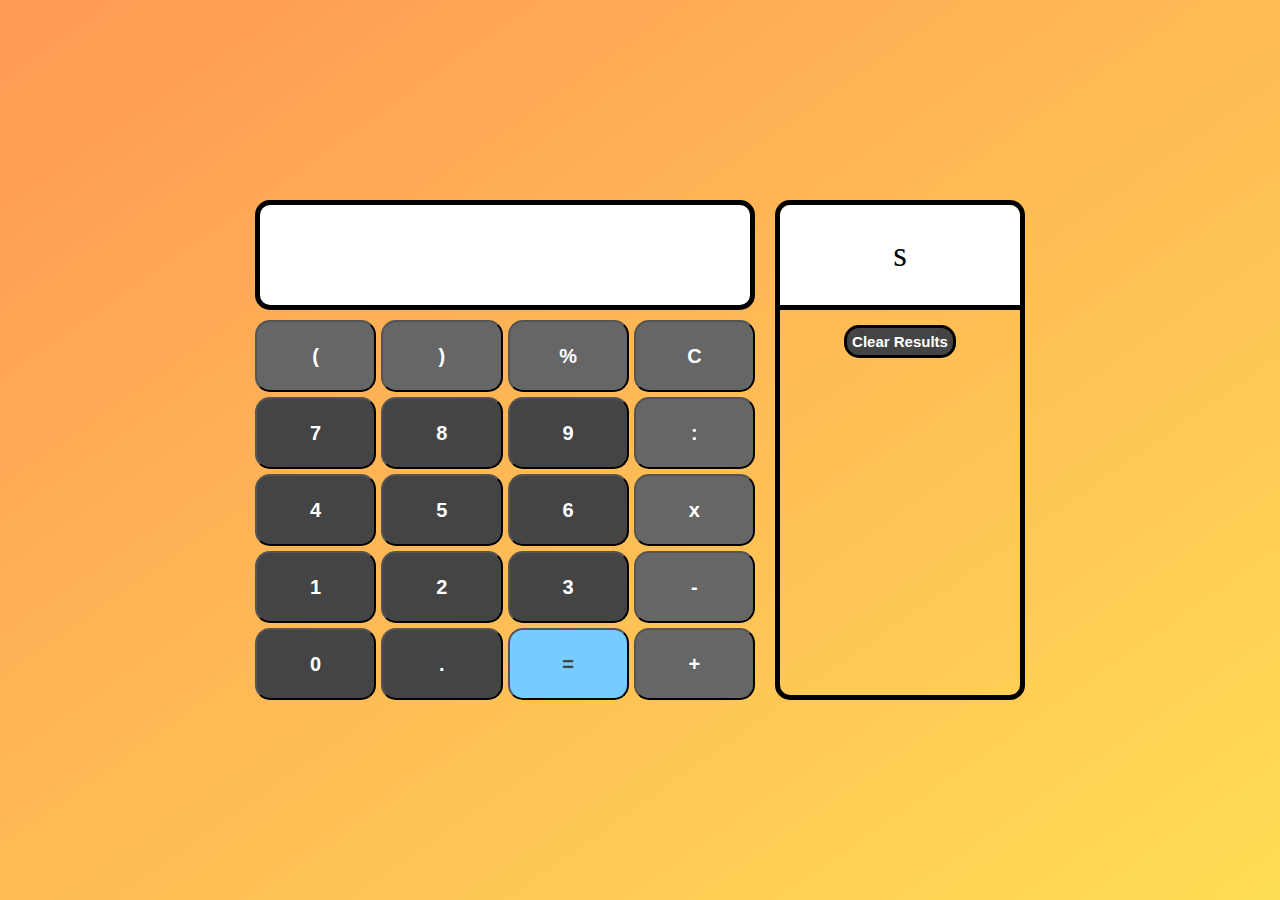
==== calculator/index.html @ 81535f08 "[Calculator] fixing the html issues" ====
<!DOCTYPE html>
<html lang="en">

<head>
    <meta charset="UTF-8">
    <meta http-equiv="X-UA-Compatible" content="IE=edge">
    <meta name="viewport" content="width=device-width, initial-scale=1.0">
    <link rel="stylesheet" href="style.css">
    <title>Document</title>
</head>

<body>
    <div class="container">
        <div class="calculator">
            <div class="result">
                <span data-previous-equation class="previous-equation"></span>
                <span data-actual-result class="actual-result"></span>
            </div>
            <div class="calculator-buttons">
                <button data-operator class="operator">(</button>
                <button data-operator class="operator">)</button>
                <button data-operator class="operator">%</button>
                <button data-clear class="clear">C</button>
                <button data-number class="number">7</button>
                <button data-number class="number">8</button>
                <button data-number class="number">9</button>
                <button data-operator class="operator">:</button>
                <button data-number class="number">4</button>
                <button data-number class="number">5</button>
                <button data-number class="number">6</button>
                <button data-operator class="operator">x</button>
                <button data-number class="number">1</button>
                <button data-number class="number">2</button>
                <button data-number class="number">3</button>
                <button data-operator class="operator">-</button>
                <button data-number class="number">0</button>
                <button data-number class="number">.</button>
                <button data-equals class="equals">=</button>
                <button data-operator class="operator">+</button>
            </div>
        </div>
        <div class="calculator-history">
            <div class="result">
                s
            </div>
            <div class="result-history">
                <button data-clear-history class="result-button active">Clear Results</button>
            </div>
        </div>
    </div>

    <script src="app.js"></script>
</body>

</html>
---- calculator/style.css ----
* {
    margin: 0;
    padding: 0;
    box-sizing: border-box;
}

.container {
    width: 100vw;
    height: 100vh;
    background: linear-gradient(to bottom right, #f95, #fd5);
    display: flex;
    justify-content: center;
    align-items: center;
    gap: 20px;
}

.calculator {
    width: 500px;
    height: 800px;
    display: flex;
    flex-direction: column;
    justify-content: center;
    align-items: center;
}

.result {
    background: #fff;
    border: 5px solid #000;
    border-radius: 15px;
    width: 100%;
    height: 110px;
    text-align: right;
    padding-top: 10px;
    padding-right: 20px;
    margin-bottom: 10px;
    position: relative;
    font-size: 20px;
}

.result .previous-equation{
    opacity: 0.5;
}

.result .actual-result {
    position: absolute;
    bottom: 10px;
    right: 10px;
    font-size: 40px;
}

.calculator-buttons {
    width: 100%;
    height: 380px;
    display: grid;
    grid-template-columns: repeat(4, 1fr);
    gap: 5px;
}

.calculator-buttons button {
    font-weight: bold;
    font-size: 20px;
    background-color: #444;
    color: #fff;
    border-radius: 15px;
}

.calculator-buttons .equals {
    background-color: #7cf;
    color: #444;
}

.calculator-buttons .operator,
.calculator-buttons .clear {
    background-color: #666;
}

.calculator-history {
    height: 500px;
    width: 250px;
    border-radius: 15px;
    display: flex;
    flex-direction: column;
    align-items: center;
    border: 5px solid #000;
    overflow: hidden;

}

.calculator-history .result {
    height: 105px;
    margin: 0;
    padding: 0;
    border:none;
    border-radius: 0;
    border-bottom: 5px solid #000;
    font-size: 35px;
    display: flex;
    justify-content: center;
    align-items: center;
}

.calculator-history button {
    font-weight: bold;
    font-size: 15px;
    margin-top: 15px;
    padding: 5px;
    background-color: #444;
    color: #fff;
    border: 3px solid #000;
    border-radius: 15px;
    cursor: pointer;  /* usunac pozniej */
}
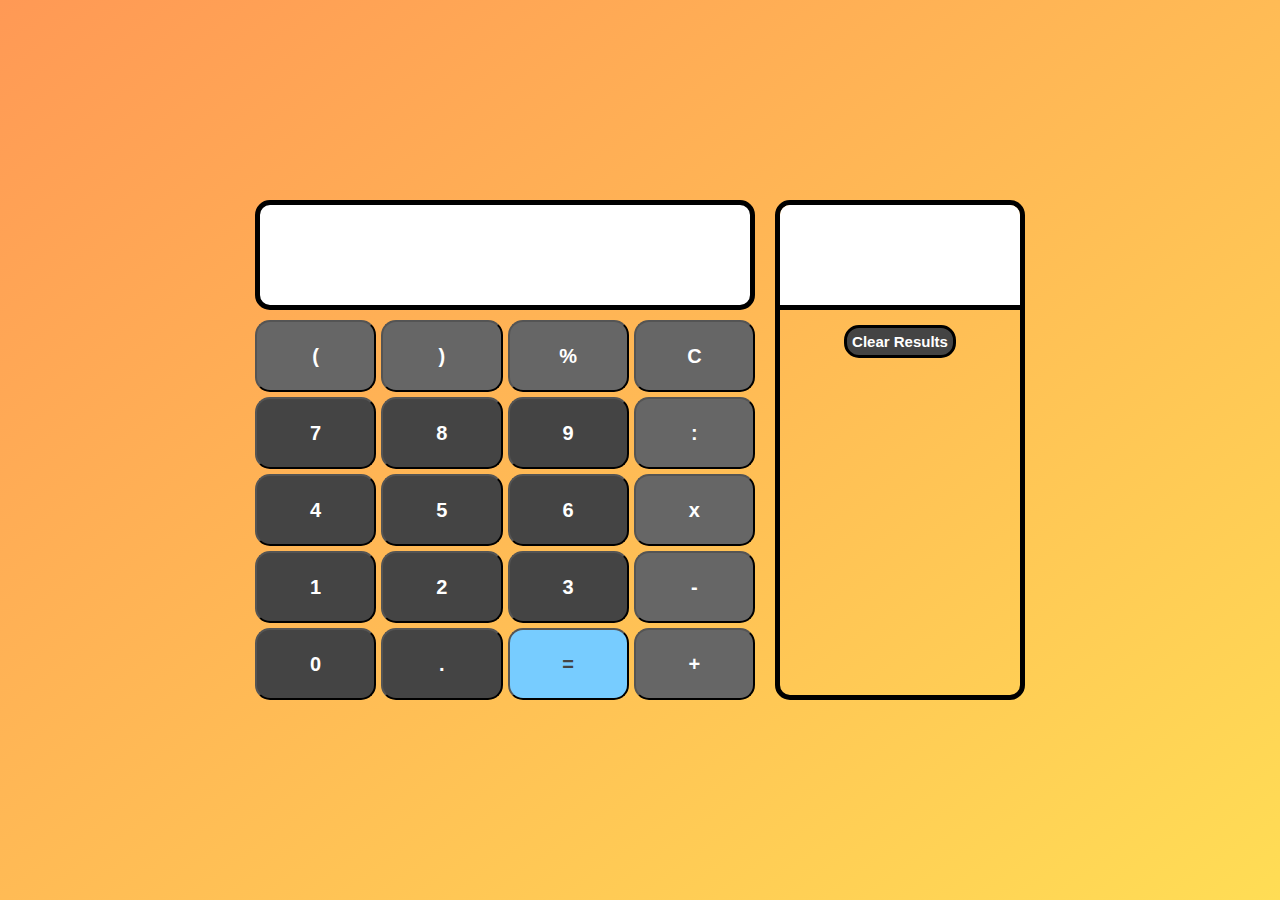
==== commit 83b43246: "[Calculator] operation done + equation history created" ====
--- a/calculator/index.html
+++ b/calculator/index.html
@@ -13,8 +13,8 @@
     <div class="container">
         <div class="calculator">
             <div class="result">
-                <span data-previous-equation class="previous-equation"></span>
-                <span data-actual-result class="actual-result"></span>
+                <span data-previous-number class="previous-number"></span><span data-math-sign class="previous-number"></span>
+                <span data-actual-number class="actual-number"></span>
             </div>
             <div class="calculator-buttons">
                 <button data-operator class="operator">(</button>
@@ -40,8 +40,8 @@
             </div>
         </div>
         <div class="calculator-history">
-            <div class="result">
-                s
+            <div history-result class="result">
+                
             </div>
             <div class="result-history">
                 <button data-clear-history class="result-button active">Clear Results</button>
--- a/calculator/style.css
+++ b/calculator/style.css
@@ -37,11 +37,11 @@
     font-size: 20px;
 }
 
-.result .previous-equation{
+.result .previous-number{
     opacity: 0.5;
 }
 
-.result .actual-result {
+.result .actual-number {
     position: absolute;
     bottom: 10px;
     right: 10px;
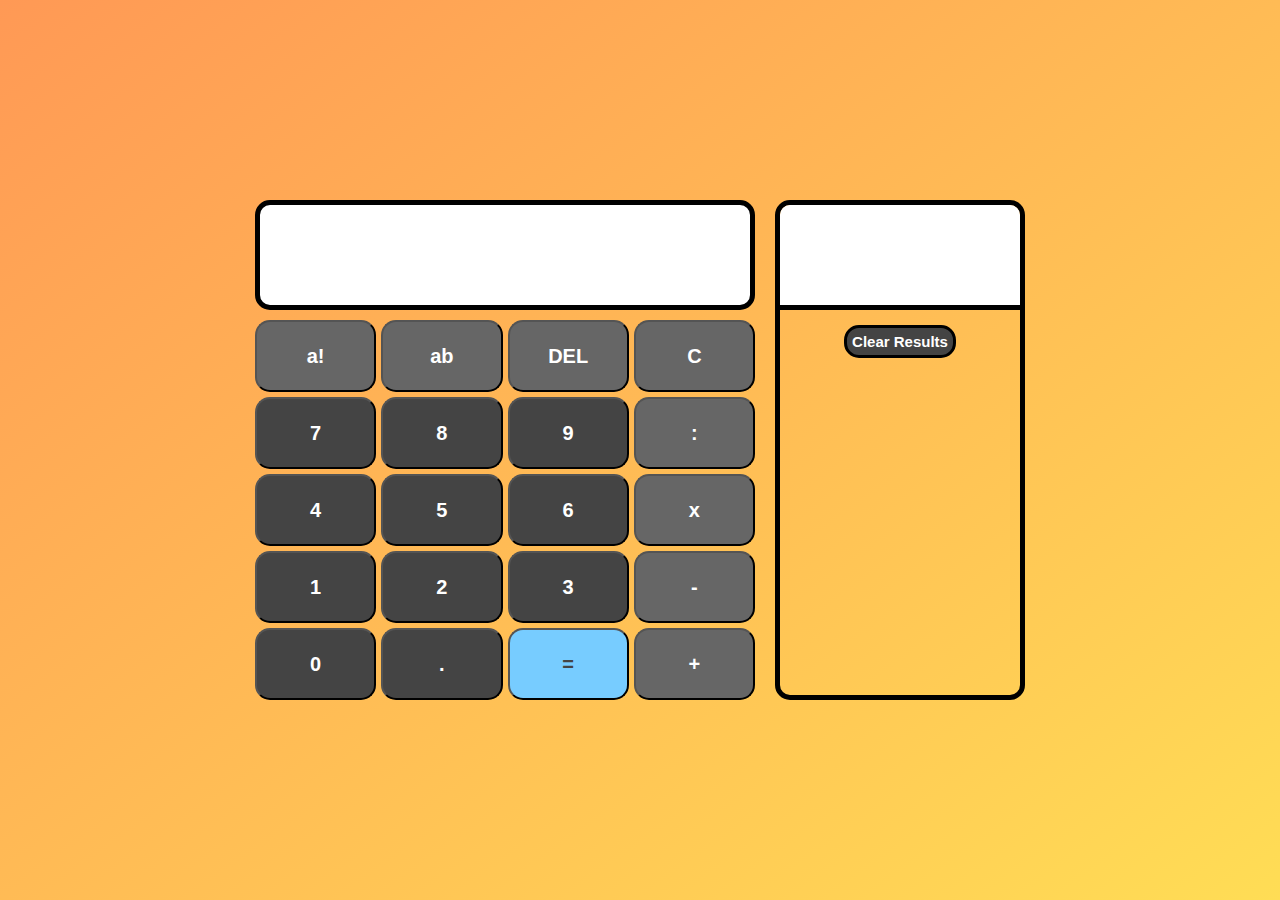
==== commit 565bf76e: "[Calculator] added buttons - del, power and factorial operations" ====
--- a/calculator/index.html
+++ b/calculator/index.html
@@ -13,13 +13,14 @@
     <div class="container">
         <div class="calculator">
             <div class="result">
-                <span data-previous-number class="previous-number"></span><span data-math-sign class="previous-number"></span>
+                <span data-previous-number class="previous-number"></span><span data-math-sign
+                    class="previous-number"></span>
                 <span data-actual-number class="actual-number"></span>
             </div>
             <div class="calculator-buttons">
-                <button data-operator class="operator">(</button>
-                <button data-operator class="operator">)</button>
-                <button data-operator class="operator">%</button>
+                <button data-operator class="operator">a!</button>
+                <button data-operator class="operator power">a<span class="index-top">b</span></button>
+                <button data-operator class="operator">DEL</button>
                 <button data-clear class="clear">C</button>
                 <button data-number class="number">7</button>
                 <button data-number class="number">8</button>
@@ -40,11 +41,14 @@
             </div>
         </div>
         <div class="calculator-history">
-            <div history-result class="result">
-                
+            <div data-history-result class="result">
+
             </div>
             <div class="result-history">
                 <button data-clear-history class="result-button active">Clear Results</button>
+                <ul data-history-results>
+
+                </ul>
             </div>
         </div>
     </div>
--- a/calculator/style.css
+++ b/calculator/style.css
@@ -37,7 +37,7 @@
     font-size: 20px;
 }
 
-.result .previous-number{
+.result .previous-number {
     opacity: 0.5;
 }
 
@@ -63,6 +63,8 @@
     color: #fff;
     border-radius: 15px;
 }
+
+
 
 .calculator-buttons .equals {
     background-color: #7cf;
@@ -90,11 +92,18 @@
     height: 105px;
     margin: 0;
     padding: 0;
-    border:none;
+    border: none;
     border-radius: 0;
     border-bottom: 5px solid #000;
     font-size: 35px;
     display: flex;
+    justify-content: center;
+    align-items: center;
+}
+
+.calculator-history .result-history {
+    display: flex;
+    flex-direction: column;
     justify-content: center;
     align-items: center;
 }
@@ -108,5 +117,15 @@
     color: #fff;
     border: 3px solid #000;
     border-radius: 15px;
-    cursor: pointer;  /* usunac pozniej */
+    cursor: pointer;
+    /* usunac pozniej */
 }
+
+.result-history ul li {
+    list-style-type: none;
+    font-size: 20px;
+    margin-top: 10px;
+    background-color: #fff;
+    border-radius: 5px;
+    text-align: center;
+}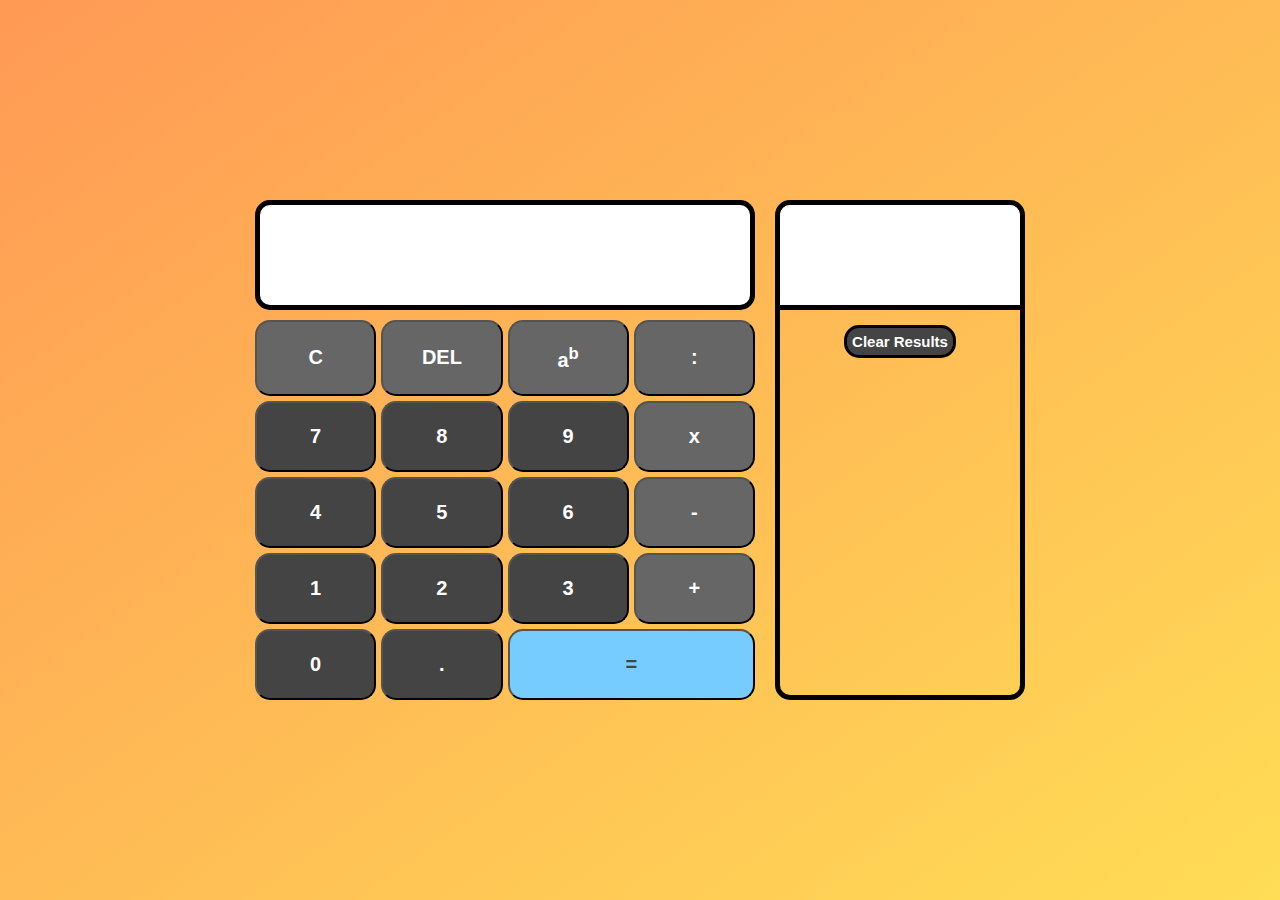
==== commit 9ad506c2: "[Calculator] project almost done, calculator-history scrollbar - to add" ====
--- a/calculator/index.html
+++ b/calculator/index.html
@@ -6,7 +6,7 @@
     <meta http-equiv="X-UA-Compatible" content="IE=edge">
     <meta name="viewport" content="width=device-width, initial-scale=1.0">
     <link rel="stylesheet" href="style.css">
-    <title>Document</title>
+    <title>Calculator</title>
 </head>
 
 <body>
@@ -18,26 +18,25 @@
                 <span data-actual-number class="actual-number"></span>
             </div>
             <div class="calculator-buttons">
-                <button data-operator class="operator">a!</button>
-                <button data-operator class="operator power">a<span class="index-top">b</span></button>
-                <button data-operator class="operator">DEL</button>
                 <button data-clear class="clear">C</button>
+                <button data-del class="operator del">DEL</button>
+                <button data-operator class="operator">a<sup>b</sup></button>
+                <button data-operator class="operator">:</button>
                 <button data-number class="number">7</button>
                 <button data-number class="number">8</button>
                 <button data-number class="number">9</button>
-                <button data-operator class="operator">:</button>
+                <button data-operator class="operator">x</button>
                 <button data-number class="number">4</button>
                 <button data-number class="number">5</button>
                 <button data-number class="number">6</button>
-                <button data-operator class="operator">x</button>
+                <button data-operator class="operator">-</button>
                 <button data-number class="number">1</button>
                 <button data-number class="number">2</button>
                 <button data-number class="number">3</button>
-                <button data-operator class="operator">-</button>
+                <button data-operator class="operator">+</button>
                 <button data-number class="number">0</button>
                 <button data-number class="number">.</button>
                 <button data-equals class="equals">=</button>
-                <button data-operator class="operator">+</button>
             </div>
         </div>
         <div class="calculator-history">
--- a/calculator/style.css
+++ b/calculator/style.css
@@ -62,13 +62,13 @@
     background-color: #444;
     color: #fff;
     border-radius: 15px;
+    cursor: pointer;
 }
-
-
 
 .calculator-buttons .equals {
     background-color: #7cf;
     color: #444;
+    grid-column: span 2;
 }
 
 .calculator-buttons .operator,
@@ -85,7 +85,6 @@
     align-items: center;
     border: 5px solid #000;
     overflow: hidden;
-
 }
 
 .calculator-history .result {
@@ -118,7 +117,6 @@
     border: 3px solid #000;
     border-radius: 15px;
     cursor: pointer;
-    /* usunac pozniej */
 }
 
 .result-history ul li {
@@ -128,4 +126,28 @@
     background-color: #fff;
     border-radius: 5px;
     text-align: center;
+}
+
+@media (max-width: 700px) {
+    .container {
+        height: 100%;
+        padding: 0 50px;
+    }
+
+    .calculator {
+        width: 300px;
+    }
+
+    .calculator-buttons {
+        height: 300px;
+    }
+
+    .calculator-history {
+        height: 420px;
+        width: 150px;
+    }
+
+    .calculator-history button {
+        font-size: 13px;
+    }
 }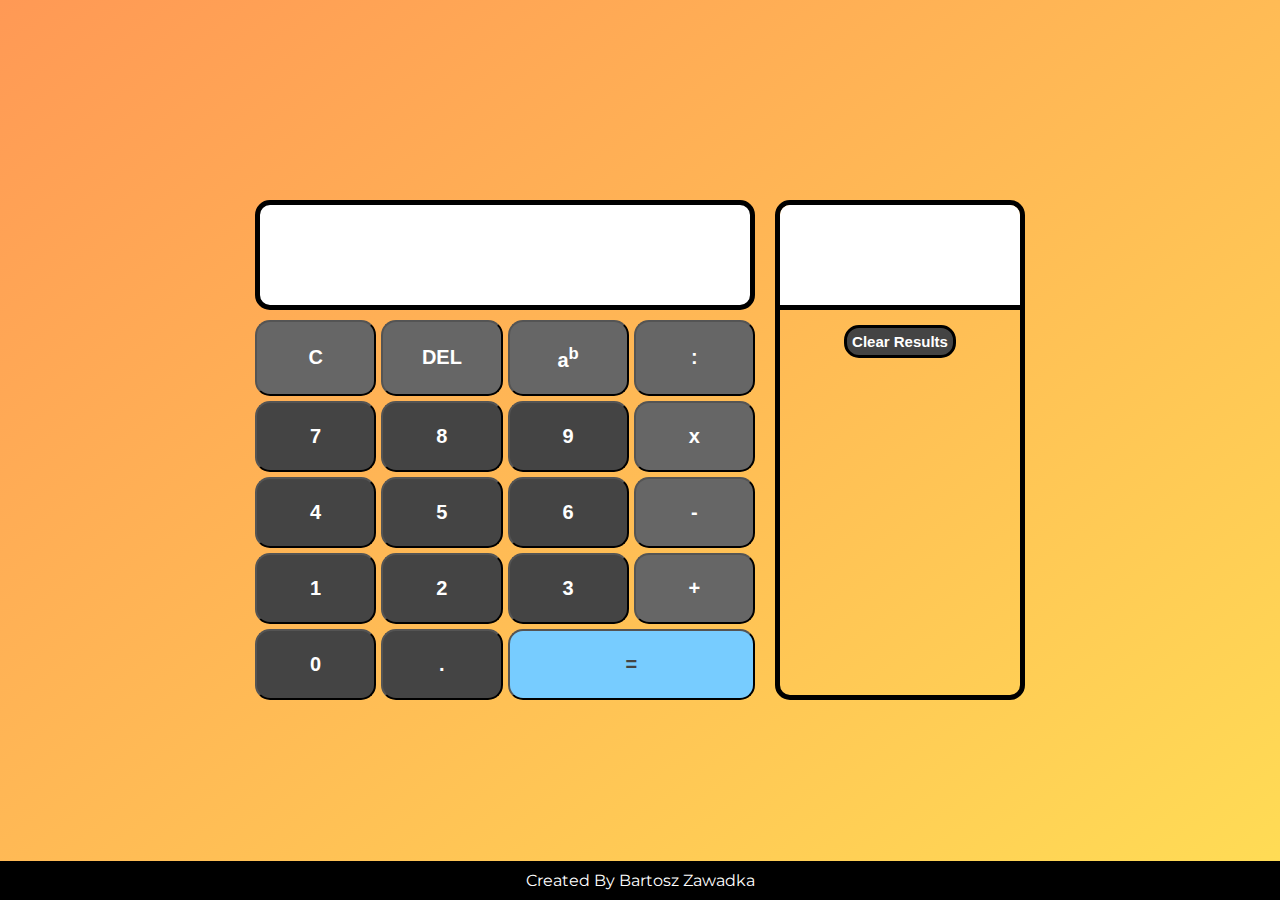
==== commit 36e28910: "[Calculator] footer with credits added" ====
--- a/calculator/index.html
+++ b/calculator/index.html
@@ -51,7 +51,8 @@
             </div>
         </div>
     </div>
-
+    <footer><a id="credits" href="https://github.com/BartZaw00" target="_blank">Created By <span>Bartosz
+                Zawadka</span></a></footer>
     <script src="app.js"></script>
 </body>
 
--- a/calculator/style.css
+++ b/calculator/style.css
@@ -1,3 +1,5 @@
+@import url('https://fonts.googleapis.com/css2?family=Montserrat:wght@600&family=Secular+One&display=swap');
+
 * {
     margin: 0;
     padding: 0;
@@ -128,6 +130,23 @@
     text-align: center;
 }
 
+#credits {
+    font-family: 'Montserrat', sans-serif;
+    background-color: black;
+    width: 100%;
+    position: fixed;
+    bottom: 0;
+    padding: 10px;
+    text-align: center;
+    color: white;
+    text-decoration: none;
+    cursor: pointer;
+}
+
+#credits:hover span {
+    color: rgb(177, 85, 32)
+}
+
 @media (max-width: 700px) {
     .container {
         height: 100%;
